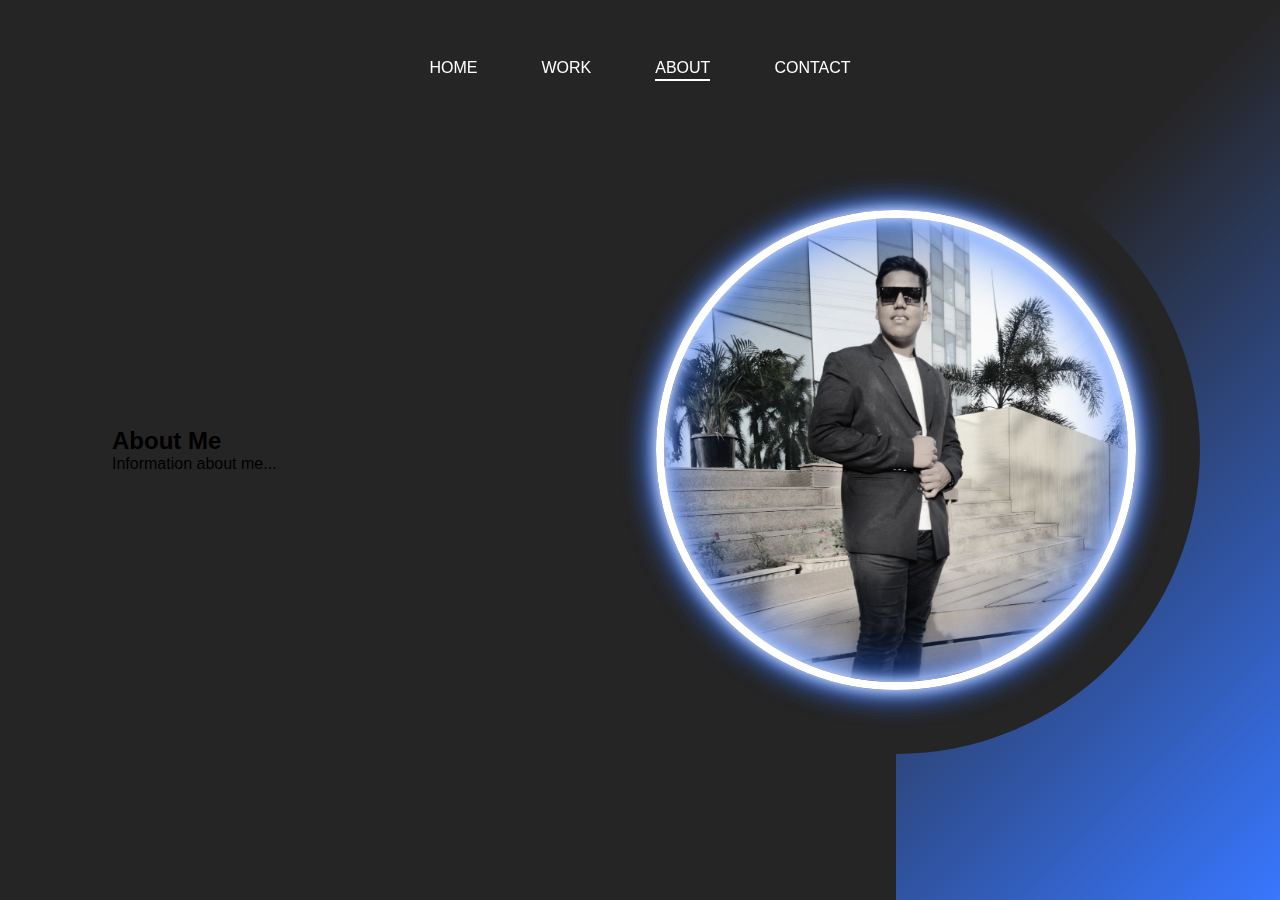
==== about.html @ 46d82c8c "Add files via upload" ====
<!DOCTYPE html>
<html lang="en">
<head>
    <meta charset="UTF-8">
    <meta name="viewport" content="width=device-width, initial-scale=1.0">
    <title>About - Portfolio Website</title>
    <link rel="stylesheet" href="style.css">
    <link rel="stylesheet" href="https://cdnjs.cloudflare.com/ajax/libs/font-awesome/6.6.0/css/all.min.css" integrity="sha512-Kc323vGBEqzTmouAECnVceyQqyqdsSiqLQISBL29aUW4U/M7pSPA/gEUZQqv1cwx4OnYxTxve5UMg5GT6L4JJg==" crossorigin="anonymous" referrerpolicy="no-referrer" />
</head>
<body>
    <div class="portfolio-container">

        <ul class="navlist">
            <li><a href="index.html">Home</a></li>
            <li><a href="work.html">Work</a></li>
            <li><a href="about.html" class="active">About</a></li>
            <li><a href="contact.html">Contact</a></li>
        </ul>

        <div class="left-container">
            <div class="icons">
                <a href="https://www.facebook.com/aryan.bhuvad.9?mibextid=ZbWKwL" target="_blank"><i class="fa-brands fa-facebook-f"></i></a>
                <a href="https://www.linkedin.com/in/aryan-bhuvad-7569a1297?utm_source=share&utm_campaign=share_via&utm_content=profile&utm_medium=android_app" target="_blank"><i class="fa-brands fa-linkedin-in"></i></a>
                <a href="https://github.com/aryanbhuvad2611" target="_blank"><i class="fa-brands fa-github"></i></a>
                <a href="https://www.instagram.com/mr_crickter26?igsh=bXZrc3NsYzhlcDlq" target="_blank"><i class="fa-brands fa-instagram"></i></a>
            </div>

            <div class="content">
                <h2>About Me</h2>
                <p>Information about me...</p>
            </div>
        </div>

        <div class="right-container"></div>

        <div class="design">
            <div class="circle"></div>
            <div class="circle"></div>
        </div>

    </div>

</body>
</html>
---- style.css ----
@import url('https://fonts.googleapis.com/css2?family=Poppins:wght@500&display=swap');

*{
  margin: 0;
  padding: 0;
  box-sizing: border-box;
  font-family: 'popins', sans-serif ;
}
.portfolio-container{
    min-height: 100vh;
    width: 100%;
    display: flex;
}
.navlist{
  display: flex;
  gap: 4rem;
  height: 15vh;
  width: 100%;
  justify-content: center;
  align-items: center;
  position: fixed;
}
.navlist li{
  list-style: none;
}
.navlist li a{
  text-decoration: none;
  text-transform: uppercase;
  font-size: 1rem;
  color: #fff;
  position: relative;
}
.left-container,.right-container{
  height: 100vh;
  display: flex;
  align-items: center;
}
.left-container{
  background: #262525 ;
  width: 70%;
  padding-left: 3rem;
}
.right-container{
  background: linear-gradient(-45deg,#3877ff,#262525 70%);
  width: 30%;
}
.icons .fa-brands{
  color: #dfdddd48;
  font-size: 2rem;
}
.icons{
  display: flex;
  flex-direction: column;
  justify-content: center;
  align-items: center;
  gap: 1.7rem;
}
.content{
  margin-left: 4rem;
}
.content .intro{
  font-size: 1.5rem;
  color: #fff;
}
.content .intro span{
  color: #739aec;
}
.content h1{
  font-size: 4rem;
  color: #0f9def;
}
.content .details{
  color: #e3cdcd;
  font-size: 1.1rem;
  max-width: 38rem;
  margin: 1.1rem 0 3rem 0;
  line-height: 1.8rem;
}
.btn-container button{
  border: .1rem solid #5db9ee;
  font-size:1.1rem ;
  padding: .8rem 1.5rem;
  border-radius: .5rem;
  background:transparent;
  color: #5db9ee;
  margin-left: 2rem;
}
button:hover{
  background: #5db9ee;
  color:#262525 ;
}
.icons .fa-brands:hover {
  cursor: pointer;
  background: linear-gradient(#fff,#3877ff);
  -webkit-text-fill-color: transparent;
  -webkit-background-clip: text;
  background-clip: text;
}
.design .circle{
  aspect-ratio: 1;
  position: absolute;
  border-radius: 50%;
  top: 50%;
  left: 70%;
  transform: translate(-50%,-50%);
}
.circle:nth-child(1){
  background: linear-gradient(90deg,transparent -50%, #262525 50%);
  width: 38rem;

}
.circle:nth-child(2){
  width: 30rem;
  background-image:url("Aryan.jpg");
  background-size: 100%;
  background-repeat: no-repeat;
  border: .5rem solid white;
  box-shadow: 
  0 0 1rem #fff,
  inset 0 0 1rem #fff,
  0 0 2rem #3877ff,
  inset 0 0 1rem #3877ff,
  0 0 2rem #3877ff,
  inset 0 0 4rem #3877ff;
}
.navlist li a::after, .navlist .active::after{
  content: "";
  position: absolute;
  background: #fff;
  width: 100%;
  height: .1rem;
  left: 0;
  bottom: -5px;
  transform: scaleX(0);
  transform-origin: bottom right;
  transition: transform .5s;
}
.navlist li a:hover::after, .navlist .active::after{
  transform: scaleX(1);
  transform-origin: bottom left;
}
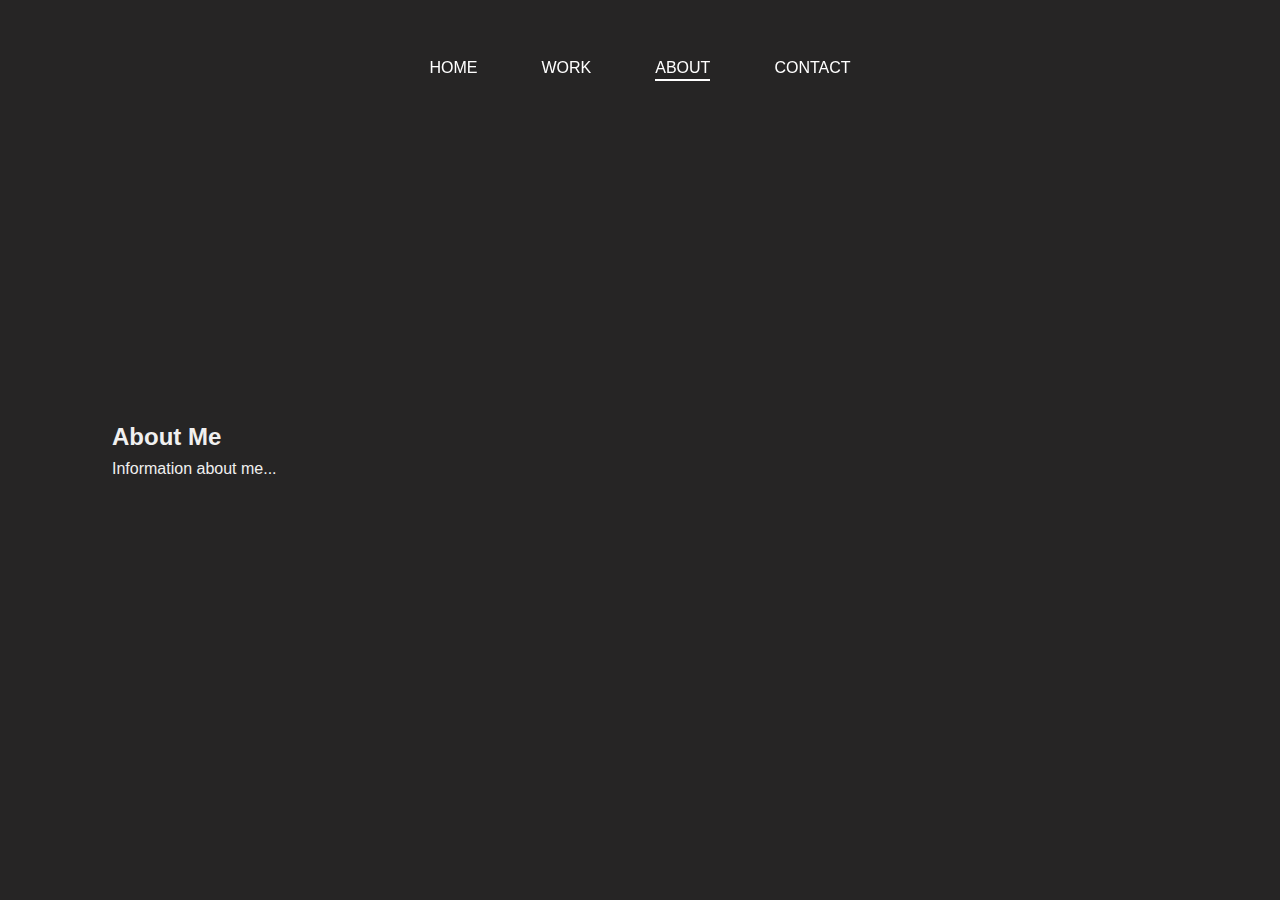
==== commit f21ebb44: "All Done" ====
--- a/about.html
+++ b/about.html
@@ -7,7 +7,7 @@
     <link rel="stylesheet" href="style.css">
     <link rel="stylesheet" href="https://cdnjs.cloudflare.com/ajax/libs/font-awesome/6.6.0/css/all.min.css" integrity="sha512-Kc323vGBEqzTmouAECnVceyQqyqdsSiqLQISBL29aUW4U/M7pSPA/gEUZQqv1cwx4OnYxTxve5UMg5GT6L4JJg==" crossorigin="anonymous" referrerpolicy="no-referrer" />
 </head>
-<body>
+<body style="background-color: #262525; color: #f0f0f0; margin: 0; font-family: Arial, sans-serif; line-height: 1.6;">
     <div class="portfolio-container">
 
         <ul class="navlist">
@@ -29,16 +29,6 @@
                 <h2>About Me</h2>
                 <p>Information about me...</p>
             </div>
-        </div>
-
-        <div class="right-container"></div>
-
-        <div class="design">
-            <div class="circle"></div>
-            <div class="circle"></div>
-        </div>
-
-    </div>
 
 </body>
 </html>
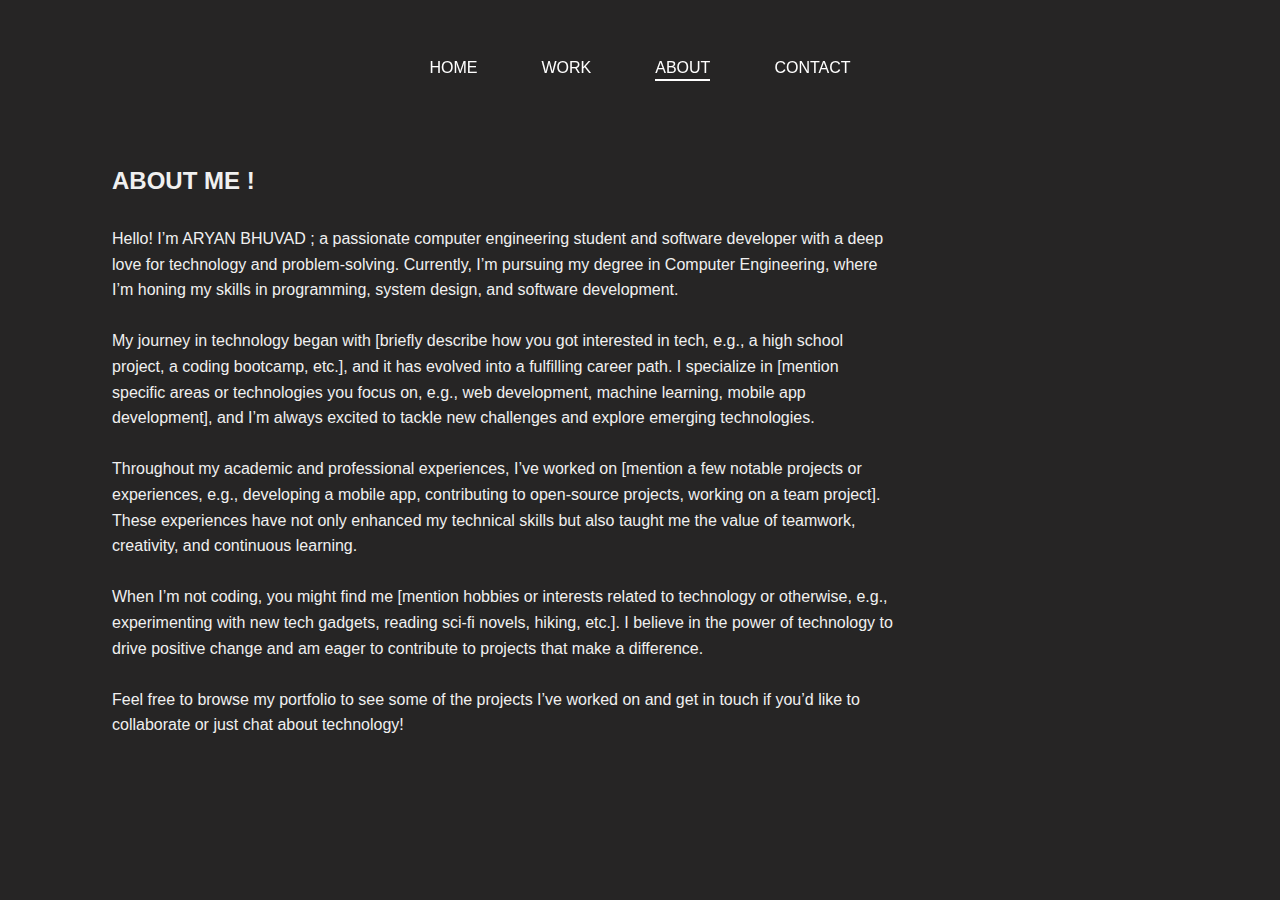
==== commit 4fbd7371: "Add files via upload" ====
--- a/about.html
+++ b/about.html
@@ -18,16 +18,19 @@
         </ul>
 
         <div class="left-container">
-            <div class="icons">
-                <a href="https://www.facebook.com/aryan.bhuvad.9?mibextid=ZbWKwL" target="_blank"><i class="fa-brands fa-facebook-f"></i></a>
-                <a href="https://www.linkedin.com/in/aryan-bhuvad-7569a1297?utm_source=share&utm_campaign=share_via&utm_content=profile&utm_medium=android_app" target="_blank"><i class="fa-brands fa-linkedin-in"></i></a>
-                <a href="https://github.com/aryanbhuvad2611" target="_blank"><i class="fa-brands fa-github"></i></a>
-                <a href="https://www.instagram.com/mr_crickter26?igsh=bXZrc3NsYzhlcDlq" target="_blank"><i class="fa-brands fa-instagram"></i></a>
-            </div>
+            <div class="content">
+                <h2>ABOUT ME !</h2>
+<br>
+                <p>Hello! I’m ARYAN BHUVAD ; a passionate computer engineering student and software developer with a deep love for technology and problem-solving. Currently, I’m pursuing my degree in Computer Engineering, where I’m honing my skills in programming, system design, and software development.</p>
+<br>
+                <p>My journey in technology began with [briefly describe how you got interested in tech, e.g., a high school project, a coding bootcamp, etc.], and it has evolved into a fulfilling career path. I specialize in [mention specific areas or technologies you focus on, e.g., web development, machine learning, mobile app development], and I’m always excited to tackle new challenges and explore emerging technologies.</p>
+<br>
+                <p>Throughout my academic and professional experiences, I’ve worked on [mention a few notable projects or experiences, e.g., developing a mobile app, contributing to open-source projects, working on a team project]. These experiences have not only enhanced my technical skills but also taught me the value of teamwork, creativity, and continuous learning.</p>
+<br>
+                <p>When I’m not coding, you might find me [mention hobbies or interests related to technology or otherwise, e.g., experimenting with new tech gadgets, reading sci-fi novels, hiking, etc.]. I believe in the power of technology to drive positive change and am eager to contribute to projects that make a difference.</p>
+<br>
+                <p>Feel free to browse my portfolio to see some of the projects I’ve worked on and get in touch if you’d like to collaborate or just chat about technology!</p>
 
-            <div class="content">
-                <h2>About Me</h2>
-                <p>Information about me...</p>
             </div>
 
 </body>
